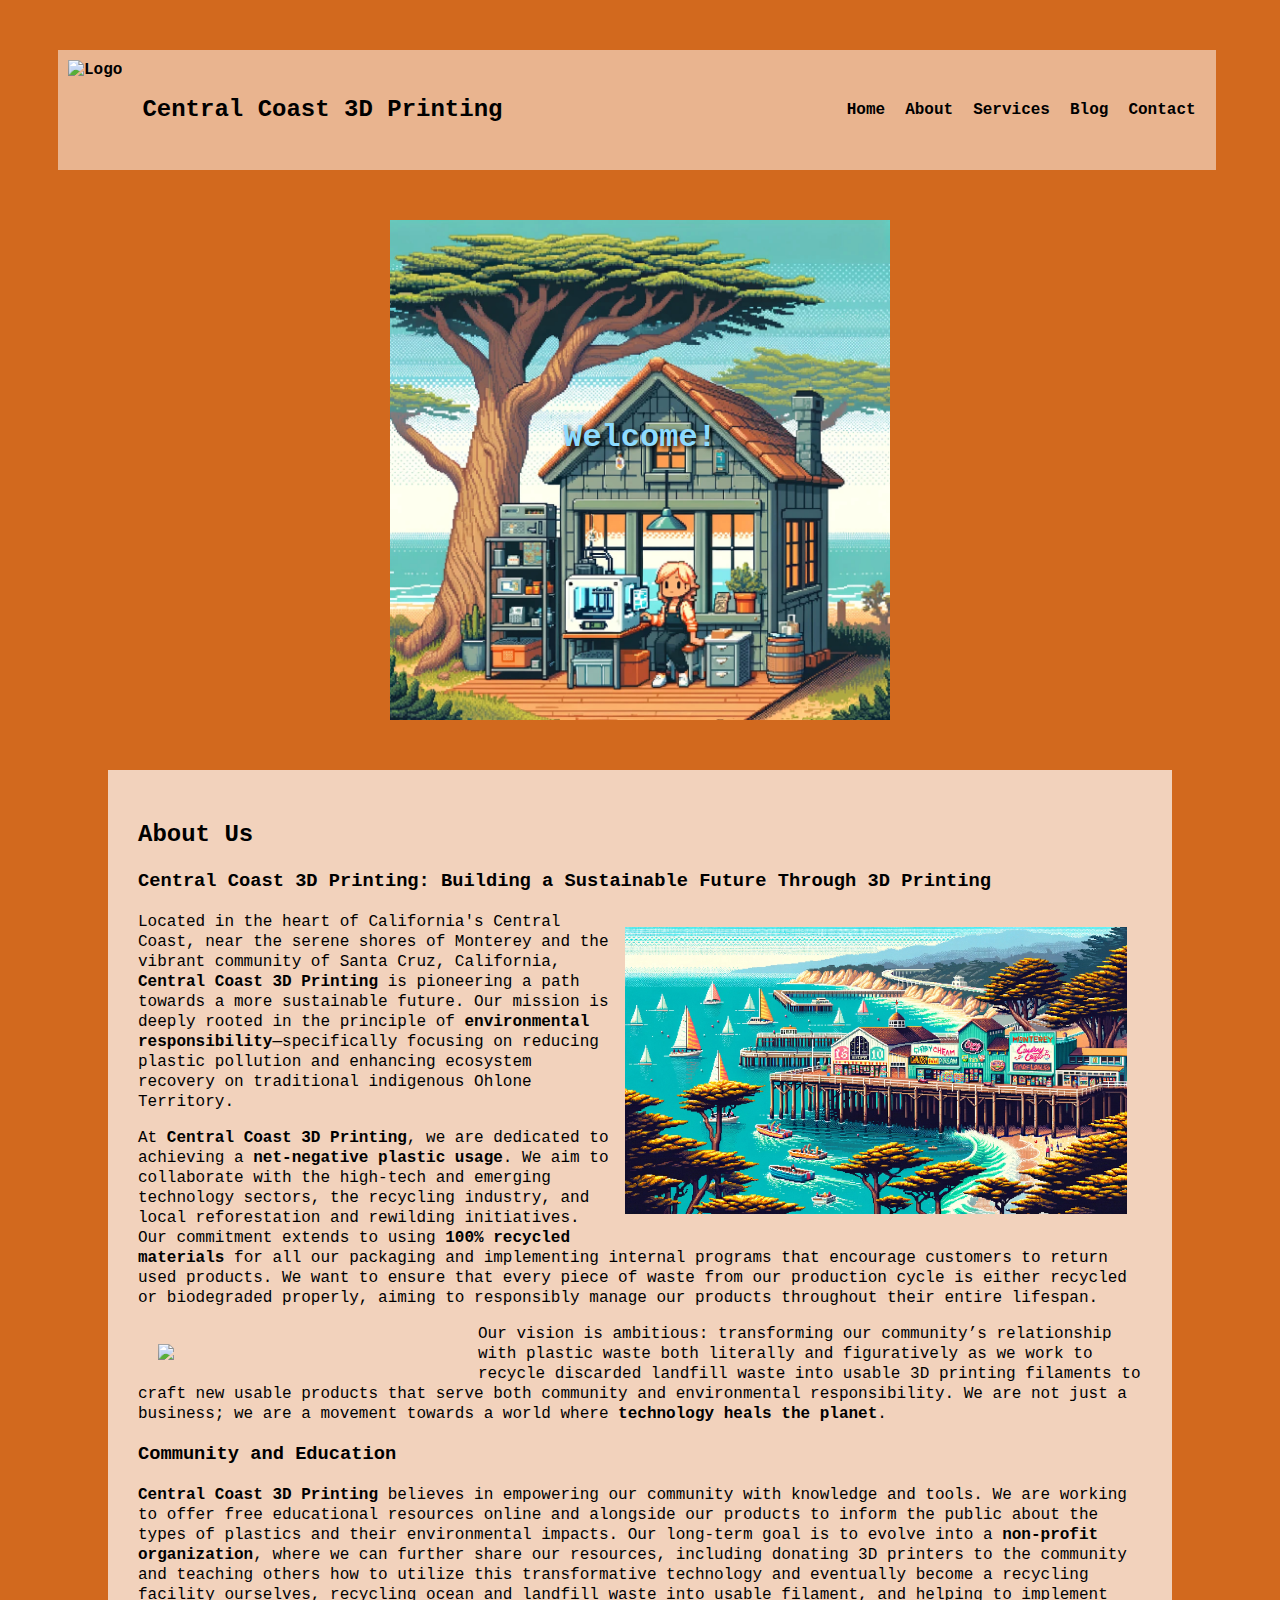
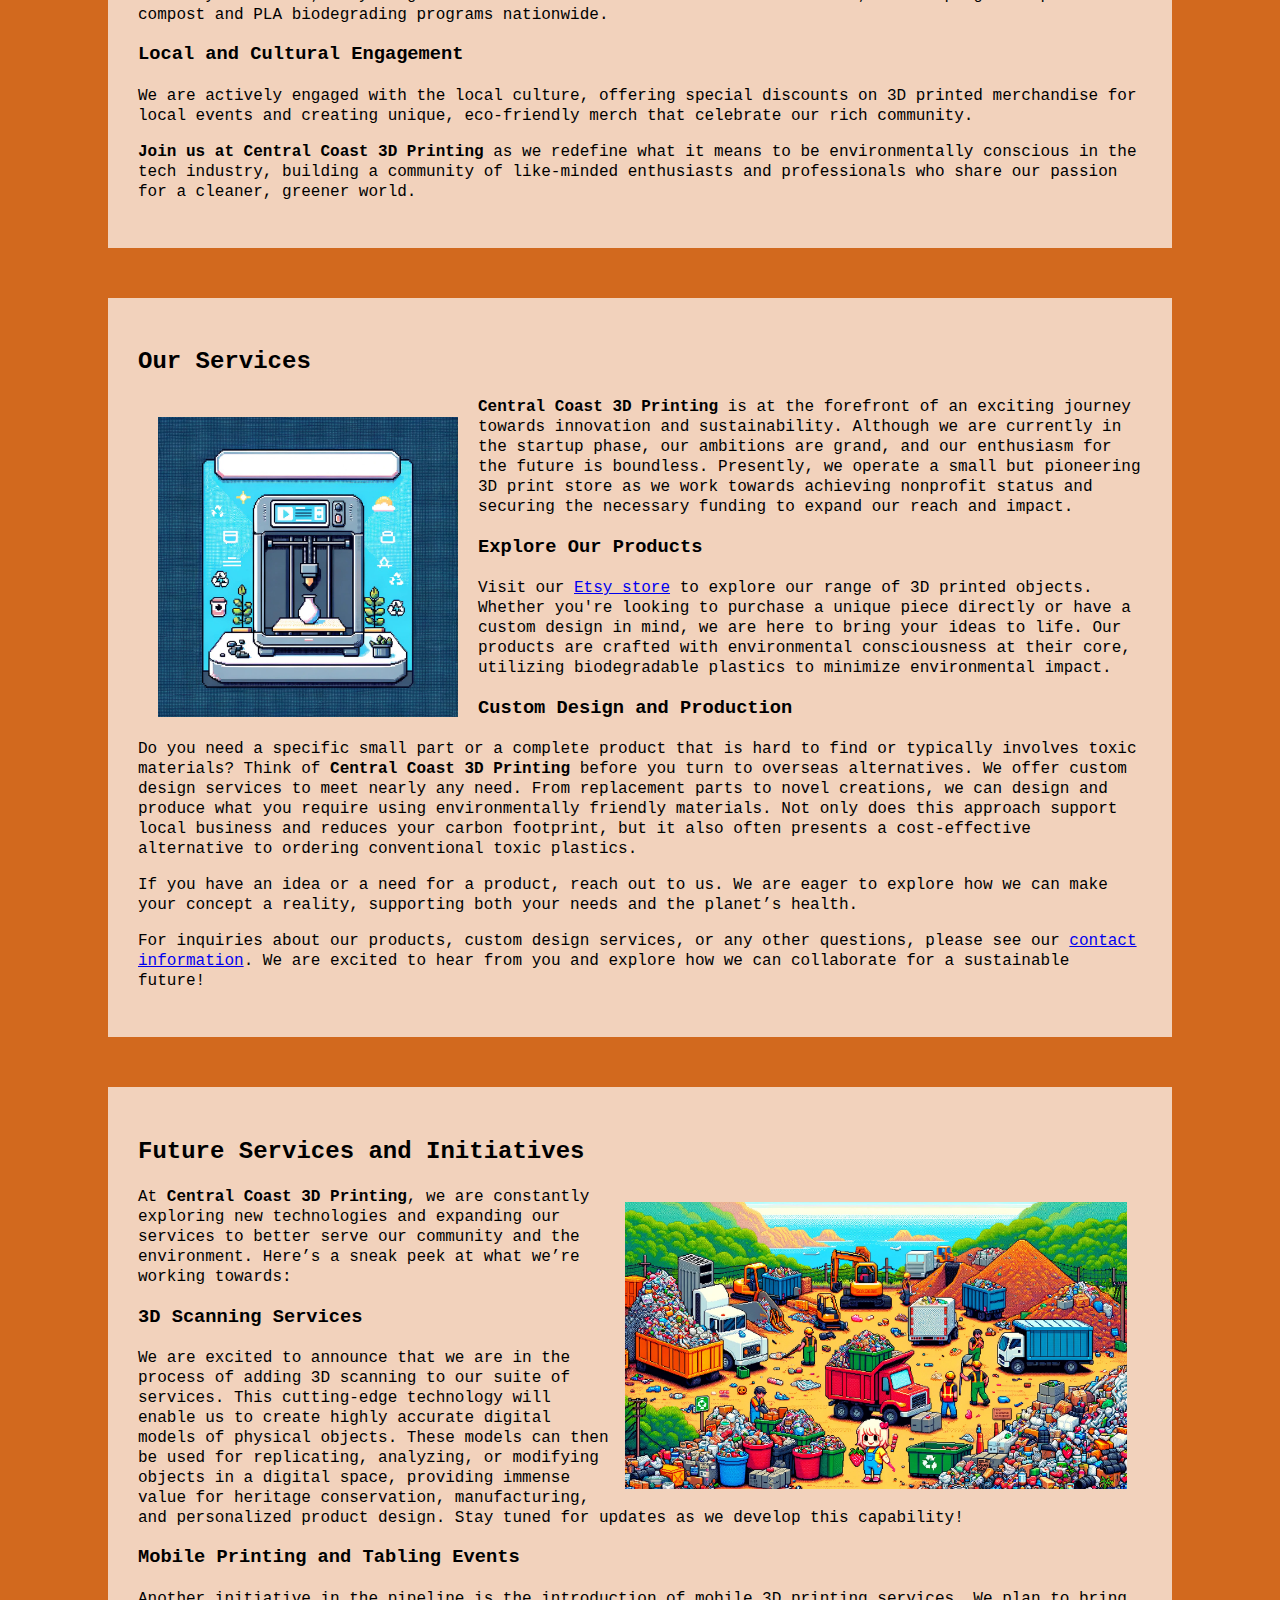
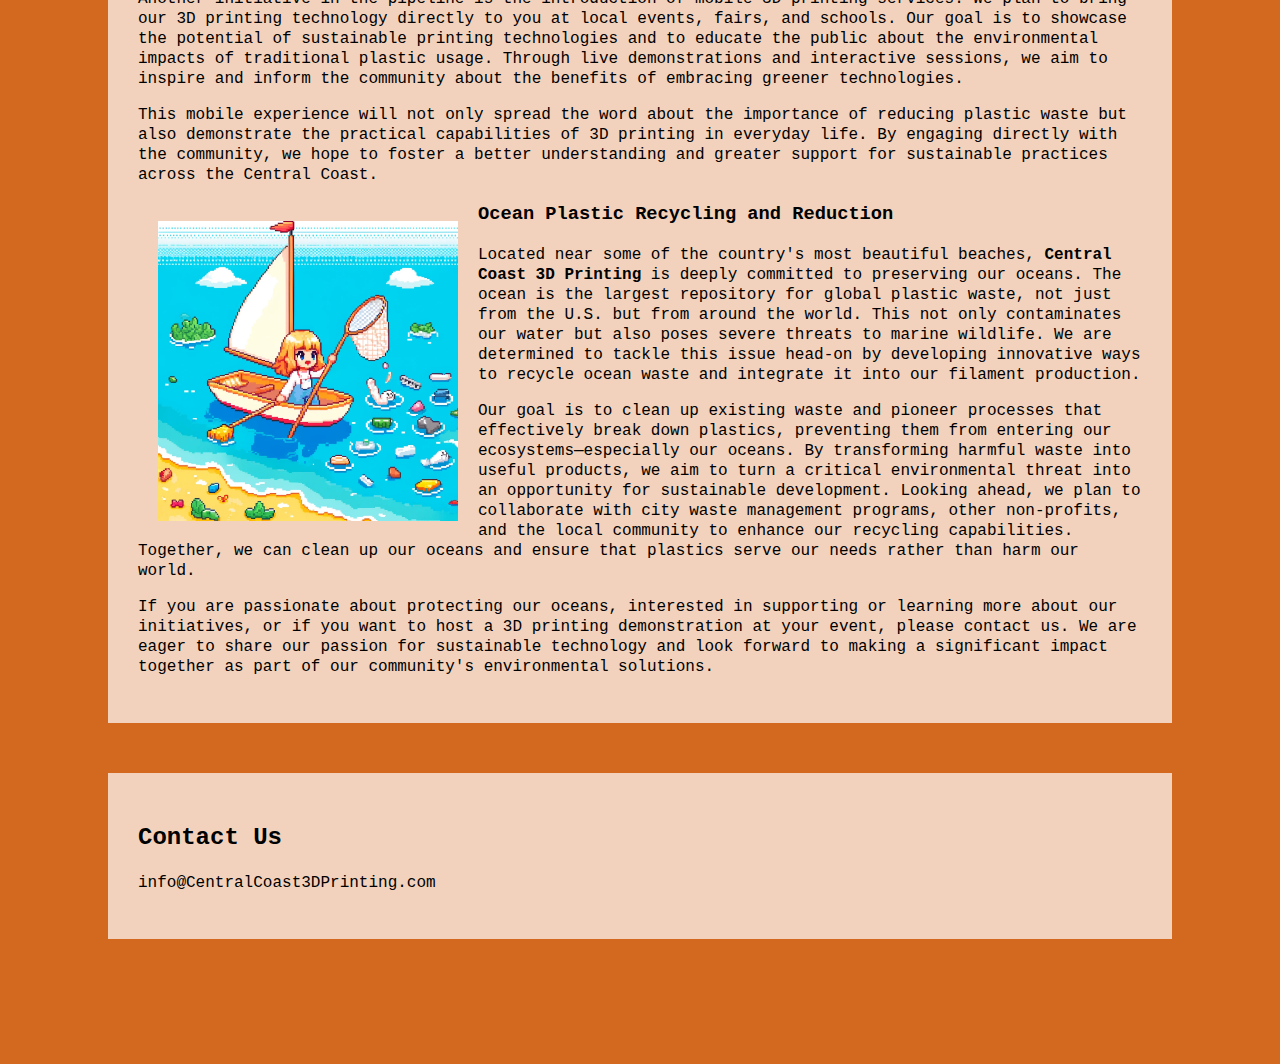
==== index.html @ 435e8560 "Initial commit" ====
<!DOCTYPE html>
<html lang="en">
<head>
    <meta charset="UTF-8">
    <meta name="viewport" content="width=device-width, initial-scale=1.0">
    <title>Central Coast 3D Printing</title>
    <link rel="stylesheet" href="styles.css">
</head>
<body>
    <header>       
        <div class="logo-and-name">
            <img src="images/logo_transparent_25resize.png" alt="Logo" class="logo">
            <div>Central Coast 3D Printing</div>
        </div>
        <nav>
            <ul>
                <li><a href="#">Home</a></li>
                <li><a href="#about">About</a></li>
                <li><a href="#services">Services</a></li>
                <li><a href="blog.html">Blog</a></li>
                <li><a href="#contact">Contact</a></li>
            </ul>
        </nav>
    </header>
    <div class="hero" id="home">
        <h1>Welcome!</h1>
        <p></p><p></p>
    </div>
    <section class="transparent-box" id="about">
        <h2>About Us</h2>
            <h3>Central Coast 3D Printing: Building a Sustainable Future Through 3D Printing</h3>             <img src="Images/Monterey Warf.jpg" alt="Monterey 8-bit Cypress" class="content-image"> 

            <p>Located in the heart of California's Central Coast, near the serene shores of Monterey and the vibrant community of Santa Cruz, California, <strong>Central Coast 3D Printing</strong> is pioneering a path towards a more sustainable future. Our mission is deeply rooted in the principle of <strong>environmental responsibility</strong>—specifically focusing on reducing plastic pollution and enhancing ecosystem recovery on traditional indigenous Ohlone Territory.</p>
            <p>At <strong>Central Coast 3D Printing</strong>, we are dedicated to achieving a <strong>net-negative plastic usage</strong>. We aim to collaborate with the high-tech and emerging technology sectors, the recycling industry, and local reforestation and rewilding initiatives. Our commitment extends to using <strong>100% recycled materials</strong> for all our packaging and implementing internal programs that encourage customers to return used products. We want to ensure that every piece of waste from our production cycle is either recycled or biodegraded properly, aiming to responsibly manage our products throughout their entire lifespan.</p>
            <img src="images/Monterey Cypress.jpg" class="content-image-left">

            <p>Our vision is ambitious: transforming our community’s relationship with plastic waste both literally and figuratively as we work to recycle discarded landfill waste into usable 3D printing filaments to craft new usable products that serve both community and environmental responsibility. We are not just a business; we are a movement towards a world where <strong>technology heals the planet</strong>.</p>

            <h3>Community and Education</h3>
            <p><strong>Central Coast 3D Printing</strong> believes in empowering our community with knowledge and tools. We are working to offer free educational resources online and alongside our products to inform the public about the types of plastics and their environmental impacts. Our long-term goal is to evolve into a <strong>non-profit organization</strong>, where we can further share our resources, including donating 3D printers to the community and teaching others how to utilize this transformative technology and eventually become a recycling facility ourselves, recycling ocean and landfill waste into usable filament, and helping to implement compost and PLA biodegrading programs nationwide.</p>
            <h3>Local and Cultural Engagement</h3>
            <p>We are actively engaged with the local culture, offering special discounts on 3D printed merchandise for local events and creating unique, eco-friendly merch that celebrate our rich community.</p>
            <p><strong>Join us at Central Coast 3D Printing</strong> as we redefine what it means to be environmentally conscious in the tech industry, building a community of like-minded enthusiasts and professionals who share our passion for a cleaner, greener world.</p>

    </section>
    <section class="transparent-box" id="services">
        <h2>Our Services</h2>
        <img src="Images/pixel3Dprinter.jpg" alt=""pixel art 3D printer" class="image-services">
    
        <p><strong>Central Coast 3D Printing</strong> is at the forefront of an exciting journey towards innovation and sustainability. Although we are currently in the startup phase, our ambitions are grand, and our enthusiasm for the future is boundless. Presently, we operate a small but pioneering 3D print store as we work towards achieving nonprofit status and securing the necessary funding to expand our reach and impact.</p>
            <h3>Explore Our Products</h3>
            <p>Visit our <a href="https://www.etsy.com/shop/CentralCoast3DPrints?ref=profile_header" target="_blank">Etsy store</a> to explore our range of 3D printed objects. Whether you're looking to purchase a unique piece directly or have a custom design in mind, we are here to bring your ideas to life. Our products are crafted with environmental consciousness at their core, utilizing biodegradable plastics to minimize environmental impact.</p>

            <h3>Custom Design and Production</h3>
            <p>Do you need a specific small part or a complete product that is hard to find or typically involves toxic materials? Think of <strong>Central Coast 3D Printing</strong> before you turn to overseas alternatives. We offer custom design services to meet nearly any need. From replacement parts to novel creations, we can design and produce what you require using environmentally friendly materials. Not only does this approach support local business and reduces your carbon footprint, but it also often presents a cost-effective alternative to ordering conventional toxic plastics.</p>

            <p>If you have an idea or a need for a product, reach out to us. We are eager to explore how we can make your concept a reality, supporting both your needs and the planet’s health.</p>
            <p>For inquiries about our products, custom design services, or any other questions, please see our <a href="#contact">contact information</a>. We are excited to hear from you and explore how we can collaborate for a sustainable future!</p>
     </section>
            <section class="transparent-box" id="services">        
        <h2>Future Services and Initiatives</h2>
        <img src="Images/dumpyard scene.jpg" alt="pixelated image of recycling fantasy" class="content-image">
            <p>At <strong>Central Coast 3D Printing</strong>, we are constantly exploring new technologies and expanding our services to better serve our community and the environment. Here’s a sneak peek at what we’re working towards:</p>
            
            <h3>3D Scanning Services</h3>
            <p>We are excited to announce that we are in the process of adding 3D scanning to our suite of services. This cutting-edge technology will enable us to create highly accurate digital models of physical objects. These models can then be used for replicating, analyzing, or modifying objects in a digital space, providing immense value for heritage conservation, manufacturing, and personalized product design. Stay tuned for updates as we develop this capability!</p>
            
            <h3>Mobile Printing and Tabling Events</h3>
            <p>Another initiative in the pipeline is the introduction of mobile 3D printing services. We plan to bring our 3D printing technology directly to you at local events, fairs, and schools. Our goal is to showcase the potential of sustainable printing technologies and to educate the public about the environmental impacts of traditional plastic usage. Through live demonstrations and interactive sessions, we aim to inspire and inform the community about the benefits of embracing greener technologies.</p>

            <p>This mobile experience will not only spread the word about the importance of reducing plastic waste but also demonstrate the practical capabilities of 3D printing in everyday life. By engaging directly with the community, we hope to foster a better understanding and greater support for sustainable practices across the Central Coast.</p>
            <img src="Images/Sailboat Cleanup.jpg" alt="cleaning up the ocean" class="content-image-left">

            <h3>Ocean Plastic Recycling and Reduction</h3>
            <p>Located near some of the country's most beautiful beaches, <strong>Central Coast 3D Printing</strong> is deeply committed to preserving our oceans. The ocean is the largest repository for global plastic waste, not just from the U.S. but from around the world. This not only contaminates our water but also poses severe threats to marine wildlife. We are determined to tackle this issue head-on by developing innovative ways to recycle ocean waste and integrate it into our filament production.</p>
            <p>Our goal is to clean up existing waste and pioneer processes that effectively break down plastics, preventing them from entering our ecosystems—especially our oceans. By transforming harmful waste into useful products, we aim to turn a critical environmental threat into an opportunity for sustainable development. Looking ahead, we plan to collaborate with city waste management programs, other non-profits, and the local community to enhance our recycling capabilities. Together, we can clean up our oceans and ensure that plastics serve our needs rather than harm our world.</p>
            <p>If you are passionate about protecting our oceans, interested in supporting or learning more about our initiatives, or if you want to host a 3D printing demonstration at your event, please <a href="#contact"></a>contact us</a>. We are eager to share our passion for sustainable technology and look forward to making a significant impact together as part of our community's environmental solutions.</p>

    </section>

    <!-- Contact Section -->
    <section class="transparent-box" id="contact">
        <h2>Contact Us</h2>
        <p>info@CentralCoast3DPrinting.com</p>
        </p>
    </section>

<button id="backToTop" onclick="window.scrollTo({top: 0, behavior: 'smooth'});">Back to Top</button>
<script>
    window.onscroll = function() {
        var button = document.getElementById('backToTop');
        if (document.body.scrollTop > 20 || document.documentElement.scrollTop > 20) {
            button.style.display = "block";
        } else {
            button.style.display = "none";
        }
    };
    </script>
    <div class="bottom-space"></div>  <!-- Ensure this is outside your main content sections but inside the body -->

    </body>

</html>
---- styles.css ----
header {
    display: flex;
    justify-content: space-between;
    align-items: center; /* Aligns logo/name and navigation on opposite ends */
    padding: 10px; /* Adds some space around the content */
    width: 90%;
    z-index:100;
    position: top;
    background: rgb(255, 255, 255, 0.5);
    margin: 50px;
    font-weight: bolder;
}
.logo-and-name {
    display: flex;
    align-items: center;
}

.logo {
    height: 100px; /* Maintain consistent size */
    width: auto;
    margin-right: 20px; /* Space between the logo and the business name */
}

.logo-and-name > div {
    font-size: 1.5em;
    font-weight: bold;
}
nav ul {
    list-style-type: none; /* Removes bullet points */
    padding: 0;
    display: flex;
}

nav ul li {
    margin-left: 0 10px;
}

nav ul li a {
    text-decoration: none;
    color: rgb(0, 0, 0);
    font-weight: bolder; /* Bold text for navigation */
    padding: 5px 10px; /* Padding makes links easier to click */
}


.hero {

    background-image: url('Images/printshop_cottage.jpg');
    background-size: contain;
    background-position: center;
    background-repeat: no-repeat;
    height: 75vh; /* Full viewport height */
    display: flex;
    flex-direction: column;
    justify-content: center;
    align-items: center;
    color: rgb(141, 219, 255);
    font-weight: bolder;
    text-shadow: 2px 2px 4px rgb(0, 0, 0);
    text-align: center;
    max-height: 500px;
}

.transparent-box {
    background-color: rgba(255, 255, 255, 0.7); /* White background with 50% opacity */
    padding: 20px;
    margin: 20px;
    border-radius: 0px; /* Optional: adds rounded corners */
}
section.transparent-box {
    margin: 50px 100px;  /* Adds top and bottom margin as well as larger left and right margins */
    padding: 30px;  /* Ensures content within sections is nicely padded */
}

body, html {
    margin: 10;
    background-color: chocolate;/* Fallback color if the image is not loaded */
    background-image: url('images/Forest_Beach.jpeg');
    background-size: cover; /* Cover the entire screen */
    background-position: center;
    background-repeat: no-repeat;
    background-attachment: fixed;
    line-height: 1.25;
    padding: 0;
    height: 100%;
    font-family: 'Courier New', Courier, monospace, sans-serif;

}

.container {
    position: relative;
    color: white; /* Ensures text is readable */
    width: 100%;  /* Make sure it covers the required area */
    height: 400px;  /* Adjust height as necessary */
}

.container::before {
    content: "";
    position: absolute;
    top: 0;
    left: 0;
    width: 100%;
    height: 100%;
    background: rgba(255, 255, 255, 0.5); /* White background with 50% opacity */
    z-index: 1;
}

.about {
    padding: 20px;
    text-align: center;
}

.about h2 {
    font-size: 24px;
    color: #333;
}

.about p {
    font-size: 18px;
    color: #666;
}
.content-image {
    width: 100%;  /* Makes the image responsive to the container width */
    max-width: 600px;  /* Image won't be larger than 500px wide */
    height: auto;  /* Maintains the aspect ratio */
    display: block;  /* Removes the bottom space/gap under the image */
    margin: 15px;  /* Centers the image horizontally */
    float: right;
}
@media (min-width: 768px) {
    .content-image {
        width: 50%;  /* Half width on larger screens */
    }
}
.content-image-left {
    width: 100%;  /* Makes the image responsive to the container width */
    max-width: 300px;  /* Image won't be larger than 500px wide */
    height: auto;  /* Maintains the aspect ratio */
    display: block;  /* Removes the bottom space/gap under the image */
    margin: 20px;  /* Centers the image horizontally */
    float: left;
}
@media (min-width: 768px) {
    .content-image {
        width: 50%;  /* Half width on larger screens */
    }
}

.image-services {
    width: 100%;  /* Makes the image responsive to the container width */
    max-width: 300px;  /* Image won't be larger than 500px wide */
    height: auto;  /* Maintains the aspect ratio */
    display: block;  /* Removes the bottom space/gap under the image */
    margin: 20px;  /* Centers the image horizontally */
    float: left;
}
@media (min-width: 768px) {
    .content-image {
        width: 50%;  /* Half width on larger screens */
    }
}

#backToTop {
    position: fixed;
    bottom: 20px;
    right: 20px;
    padding: 10px 20px;
    font-size: 16px;
    cursor: pointer;
    display: none;
}
#contact {
    padding-bottom: 30px;  // Adds more space at the bottom
}

html {
    scroll-behavior: smooth;
}
.coming-soon {
    text-align: center;
    padding: 50px 20px;
    background: rgba(0, 0, 0, 0.5);  /* Optional: semi-transparent background for the section */
    color: white;  /* Text color */
}

.bottom-space {
    height: 75px;  /* Adjust this value as needed */
    clear: both;  /* Ensures it's not affected by floating elements, if any */
    width: 100%;
}
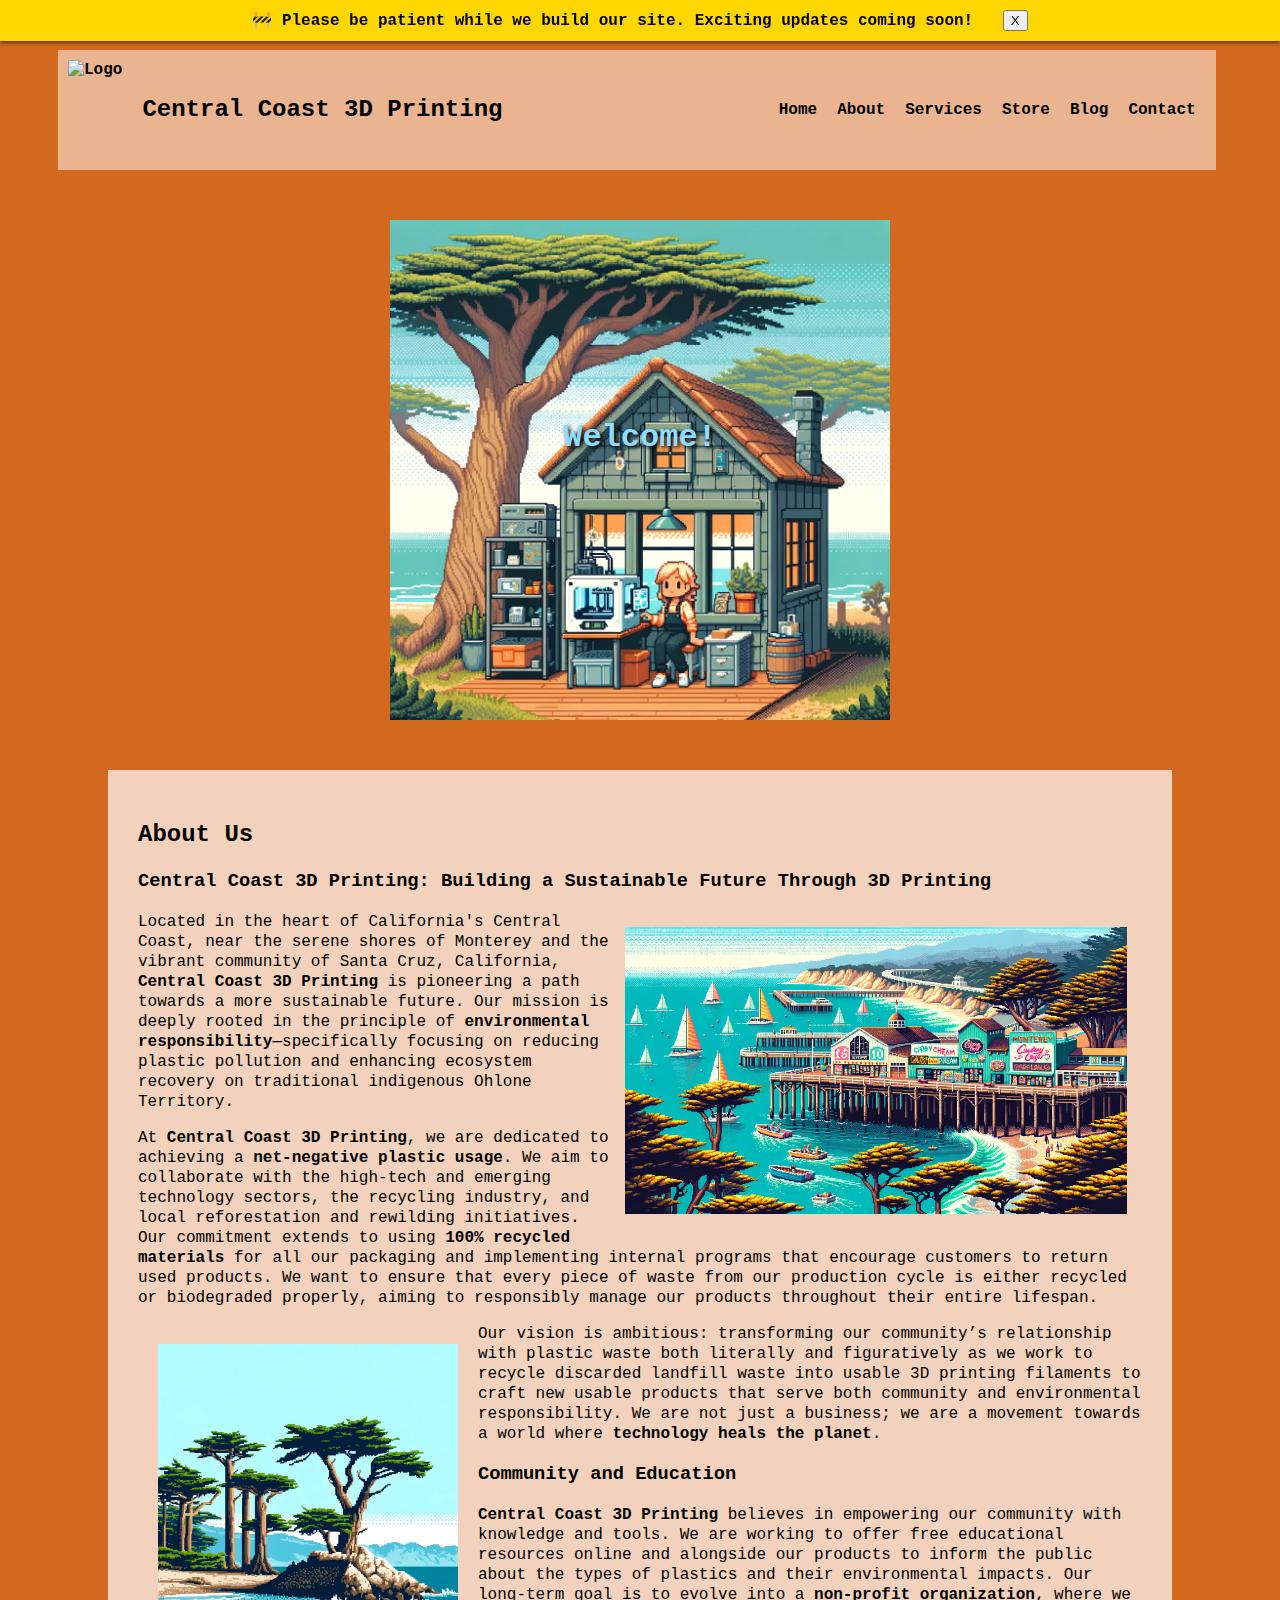
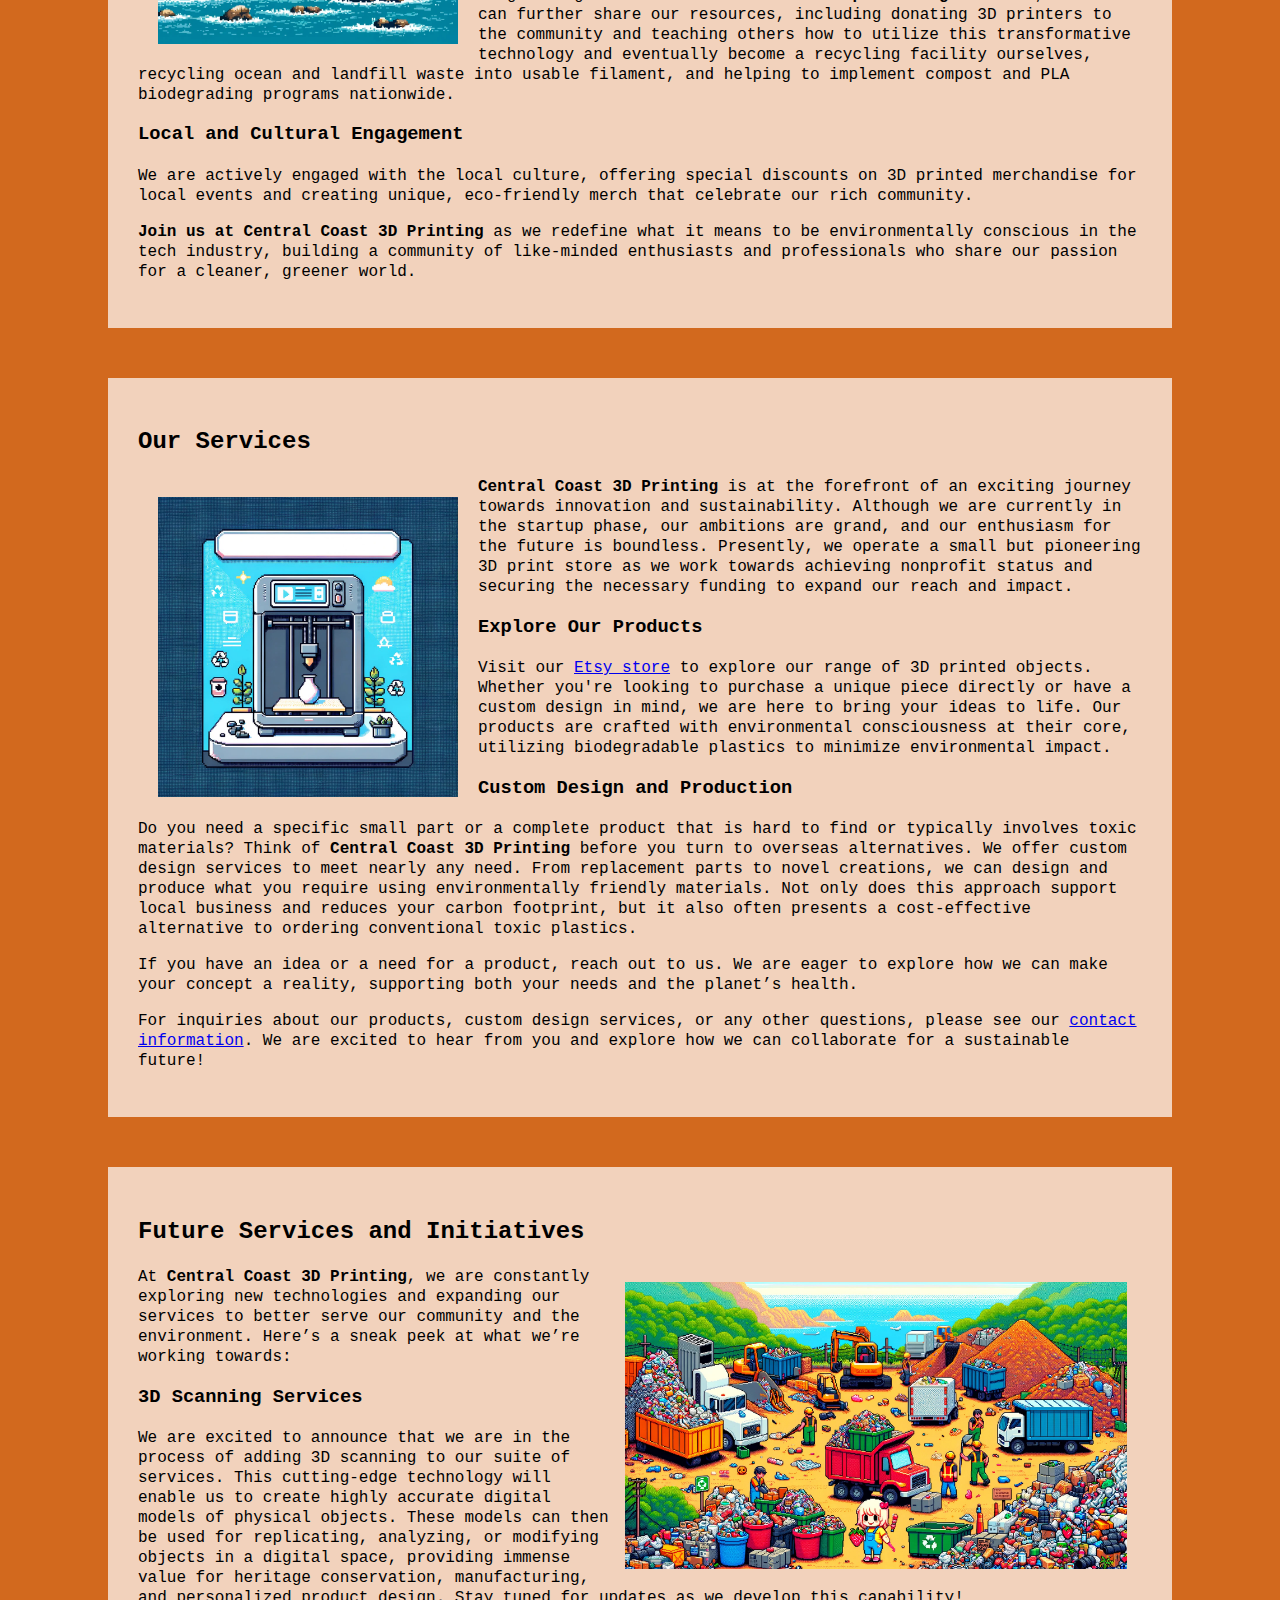
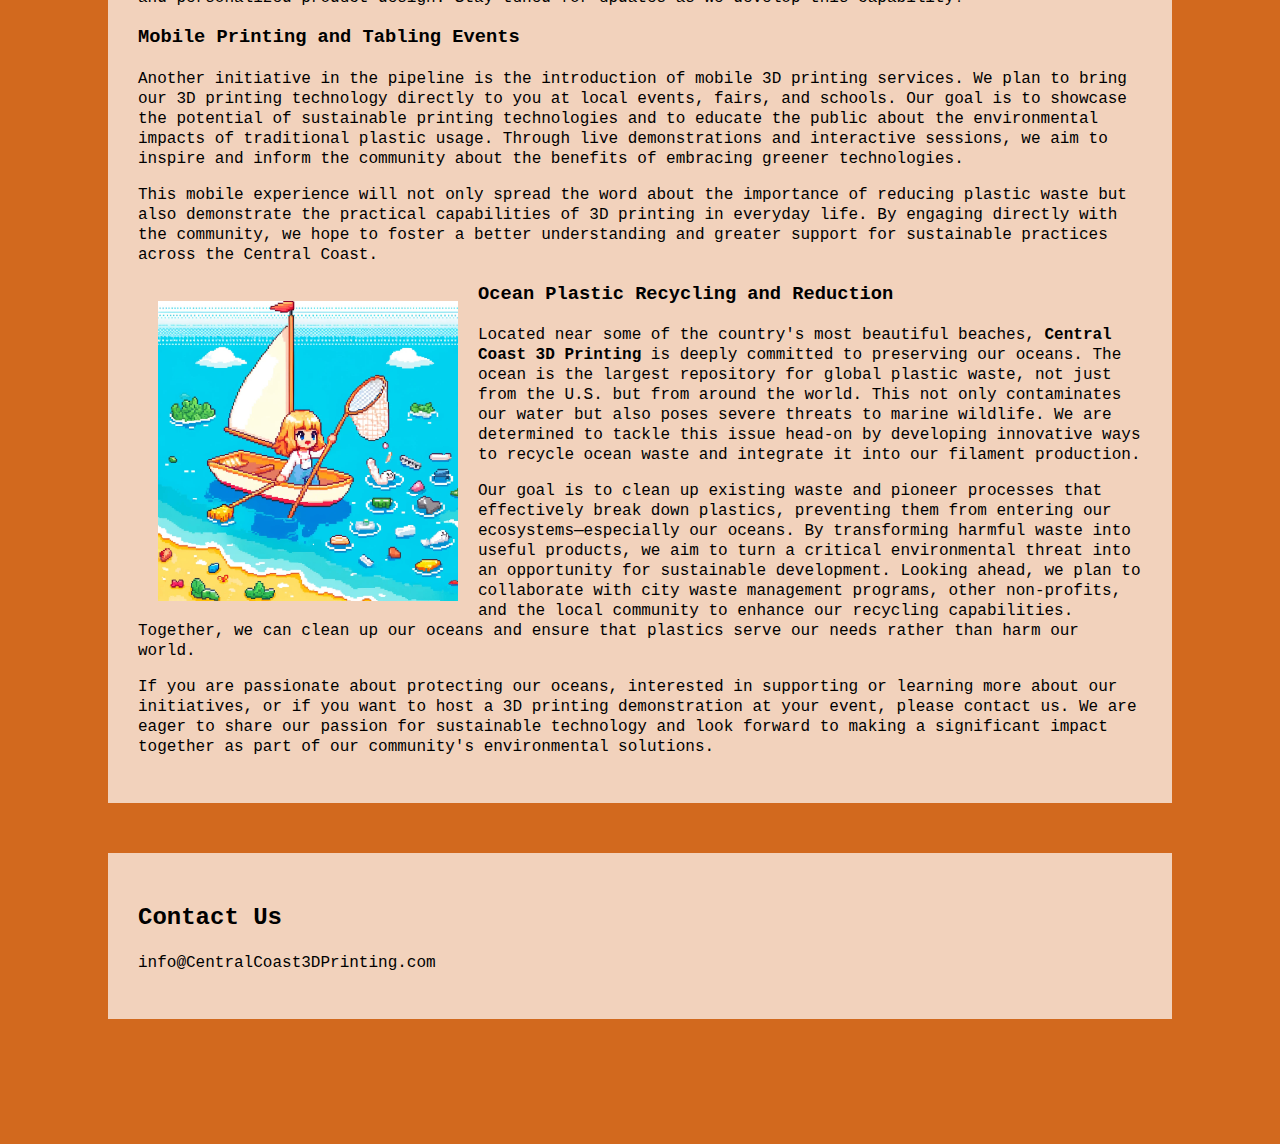
==== commit 382c24b2: "Construction Flag & Store Link" ====
--- a/index.html
+++ b/index.html
@@ -7,6 +7,17 @@
     <link rel="stylesheet" href="styles.css">
 </head>
 <body>
+    <div class="construction-banner">
+        🚧 Please be patient while we build our site. Exciting updates coming soon!
+        <button onclick="dismissBanner()" style="margin-left: 20px; cursor: pointer;">X</button>
+    </div>
+    
+    <script>
+    function dismissBanner() {
+        document.querySelector('.construction-banner').style.display = 'none';
+    }
+    </script>
+      
     <header>       
         <div class="logo-and-name">
             <img src="images/logo_transparent_25resize.png" alt="Logo" class="logo">
@@ -17,6 +28,7 @@
                 <li><a href="#">Home</a></li>
                 <li><a href="#about">About</a></li>
                 <li><a href="#services">Services</a></li>
+                <li><a href="https://www.etsy.com/shop/CentralCoast3DPrints?ref=profile_header">Store</a></a></li>
                 <li><a href="blog.html">Blog</a></li>
                 <li><a href="#contact">Contact</a></li>
             </ul>
@@ -32,7 +44,7 @@
 
             <p>Located in the heart of California's Central Coast, near the serene shores of Monterey and the vibrant community of Santa Cruz, California, <strong>Central Coast 3D Printing</strong> is pioneering a path towards a more sustainable future. Our mission is deeply rooted in the principle of <strong>environmental responsibility</strong>—specifically focusing on reducing plastic pollution and enhancing ecosystem recovery on traditional indigenous Ohlone Territory.</p>
             <p>At <strong>Central Coast 3D Printing</strong>, we are dedicated to achieving a <strong>net-negative plastic usage</strong>. We aim to collaborate with the high-tech and emerging technology sectors, the recycling industry, and local reforestation and rewilding initiatives. Our commitment extends to using <strong>100% recycled materials</strong> for all our packaging and implementing internal programs that encourage customers to return used products. We want to ensure that every piece of waste from our production cycle is either recycled or biodegraded properly, aiming to responsibly manage our products throughout their entire lifespan.</p>
-            <img src="images/Monterey Cypress.jpg" class="content-image-left">
+            <img src="Images\Monterey%20Cypress.jpg" class="content-image-left">
 
             <p>Our vision is ambitious: transforming our community’s relationship with plastic waste both literally and figuratively as we work to recycle discarded landfill waste into usable 3D printing filaments to craft new usable products that serve both community and environmental responsibility. We are not just a business; we are a movement towards a world where <strong>technology heals the planet</strong>.</p>
 
--- a/styles.css
+++ b/styles.css
@@ -1,3 +1,18 @@
+.construction-banner {
+    background-color: #ffd700;  /* A noticeable yellow background */
+    color: #000;  /* Black text */
+    text-align: center;
+    padding: 10px 0;
+    font-weight: bold;
+    font-size: 16px;
+    position: fixed;
+    width: 100%;
+    top: 0;
+    left: 0;
+    z-index: 1000;  /* Ensures it stays on top of other content */
+    box-shadow: 0px 2px 4px rgba(0,0,0,0.5); /* Optional: adds shadow for a slight 3D effect */
+}
+
 header {
     display: flex;
     justify-content: space-between;
